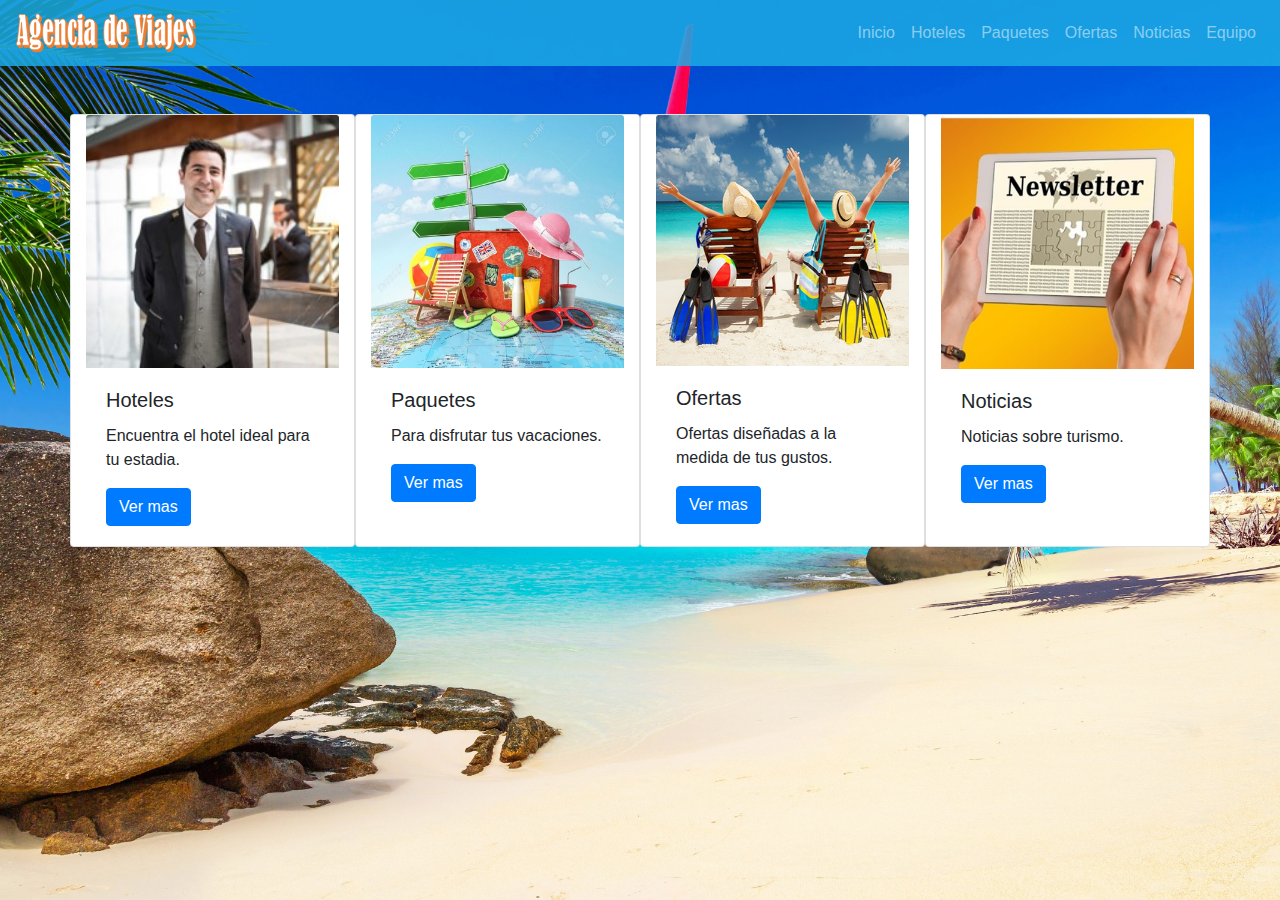
==== src/index.html @ 05388d02 "version 1" ====
<!DOCTYPE html>
<html lang="en">
<head>
    <head>
        <meta charset="utf-8" />
        <meta name="description" content="Agencia de vaijes, viajes, tiquetes" />
        <meta name="keywords" content="Agencia de vaijes, viajes, turismo, Colombia "/>
        <title>Agencia de Viajes</title>
        <link rel="stylesheet" type="text/css" href="estilo.css">
        <link rel="shortcut icon" type="image/icon" href="imagenes/avion.png">
        <link rel="stylesheet" href="https://maxcdn.bootstrapcdn.com/bootstrap/4.4.1/css/bootstrap.min.css"> 
        </script> <script src="https://cdnjs.cloudflare.com/ajax/libs/popper.js/1.16.0/umd/popper.min.js"> 
        </script> <script src= "https://maxcdn.bootstrapcdn.com/bootstrap/4.4.1/js/bootstrap.min.js"> 
        </script> 
    </head> 
        
    </head>
</head>
<body>

    <script src = 'js/bootstrap.min.js'></script>

 
    <header>
        <div>
            <div>
                
<!-- Menu de navegacion y logo utilizando Bootstrap -->
         <nav class="navbar navbar-expand-lg navbar-dark navbar-full" style="background-color: #1babe4d8"> 
            <a class="navbar-brand" href="index.html">
            <img src="imagenes/logo.svg" width="180" height="40" alt="">
            </a>
  
            <ul class="navbar-nav ml-auto"> 
                <li class="nav-item"> 
                    <a class="nav-link" href="index.html"> 
                      Inicio
                    </a> 
                </li> 
                <li class="nav-item"> 
                    <a class="nav-link" href="hoteles.html"> 
                      Hoteles
                    </a> 
                </li> 
                <li class="nav-item"> 
                    <a class="nav-link" href="paquetes.html"> 
                      Paquetes 
                    </a> 
                </li> 
                <li class="nav-item"> 
                    <a class="nav-link" href="ofertas.html"> 
                      Ofertas
                    </a> 
                </li> 
                <li class="nav-item"> 
                    <a class="nav-link" href="noticias.html"> 
                      Noticias
                    </a> 
                </li> 
                <li class="nav-item"> 
                    <a class="nav-link" href="equipo.html"> 
                      Equipo
                    </a> 
                </li> 
            </ul> 
        </nav>
            </div>
        </div>
    </header>

    <div class="container m-5 mx-auto">
        <div class="row d-flex justify-content-center">
             <div class="card col-lg-3" >
                 <img class="card-img-top" src="imagenes/conserje.jpg" alt="Card image cap">
                 <div class="card-body">
                    <h5 class="card-title">Hoteles</h5>
                    <p class="card-text">Encuentra el hotel ideal para tu estadia.</p>
                    <a href="hoteles.html" class="btn btn-primary">Ver mas</a>
                 </div>
            </div>
            <div class="card col-lg-3" >
                 <img class="card-img-top" src="imagenes/paquetes.jpg" alt="Card image cap">
                 <div class="card-body">
                    <h5 class="card-title">Paquetes</h5>
                    <p class="card-text">Para disfrutar tus vacaciones.</p>
                    <a href="Paquetes" class="btn btn-primary">Ver mas</a>
                 </div>
            </div>
            <div class="card col-lg-3" >
                 <img class="card-img-top" src="imagenes/Paquetes4.jpg" alt="Card image cap">
                 <div class="card-body">
                    <h5 class="card-title">Ofertas</h5>
                    <p class="card-text">Ofertas diseñadas a la medida de tus gustos.</p>
                    <a href="ofertas.html" class="btn btn-primary">Ver mas</a>
                 </div>
            </div>
            <div class="card col-lg-3" >
                <img class="card-img-top" src="imagenes/Newsletter.jpg" alt="Card image cap">
                <div class="card-body">
                   <h5 class="card-title">Noticias</h5>
                   <p class="card-text">Noticias sobre turismo.</p>
                   <a href="noticias.html" class="btn btn-primary">Ver mas</a>
                </div>
           </div>
        </div>  
     </div>




</body>
</html>
---- src/estilo.css ----
body {
/* esta seccion corresponde a la imagen de fondo******************/
  /* Ubicación de la imagen */
  
  background-image: url('imagenes/fondo.jpg');
  
  /* Para dejar la imagen de fondo centrada, vertical y
    horizontalmente */
  
  background-position: center center;
  
  /* Para que la imagen de fondo no se repita */
  
  background-repeat: no-repeat;
  
  /* La imagen se fija en la ventana de visualización para que la altura de la imagen no supere a la del contenido */
  
  background-attachment: fixed;
  
  /* La imagen de fondo se reescala automáticamente con el cambio del ancho de ventana del navegador */
  
  background-size: cover;
  
  /* Se muestra un color de fondo mientras se está cargando la imagen
    de fondo o si hay problemas para cargarla */
  
  background-color: #66999;
  
/* change the background color */
/* change the brand and text color */

.container-fluid header nav ul li a{
  color: orange !important;
}
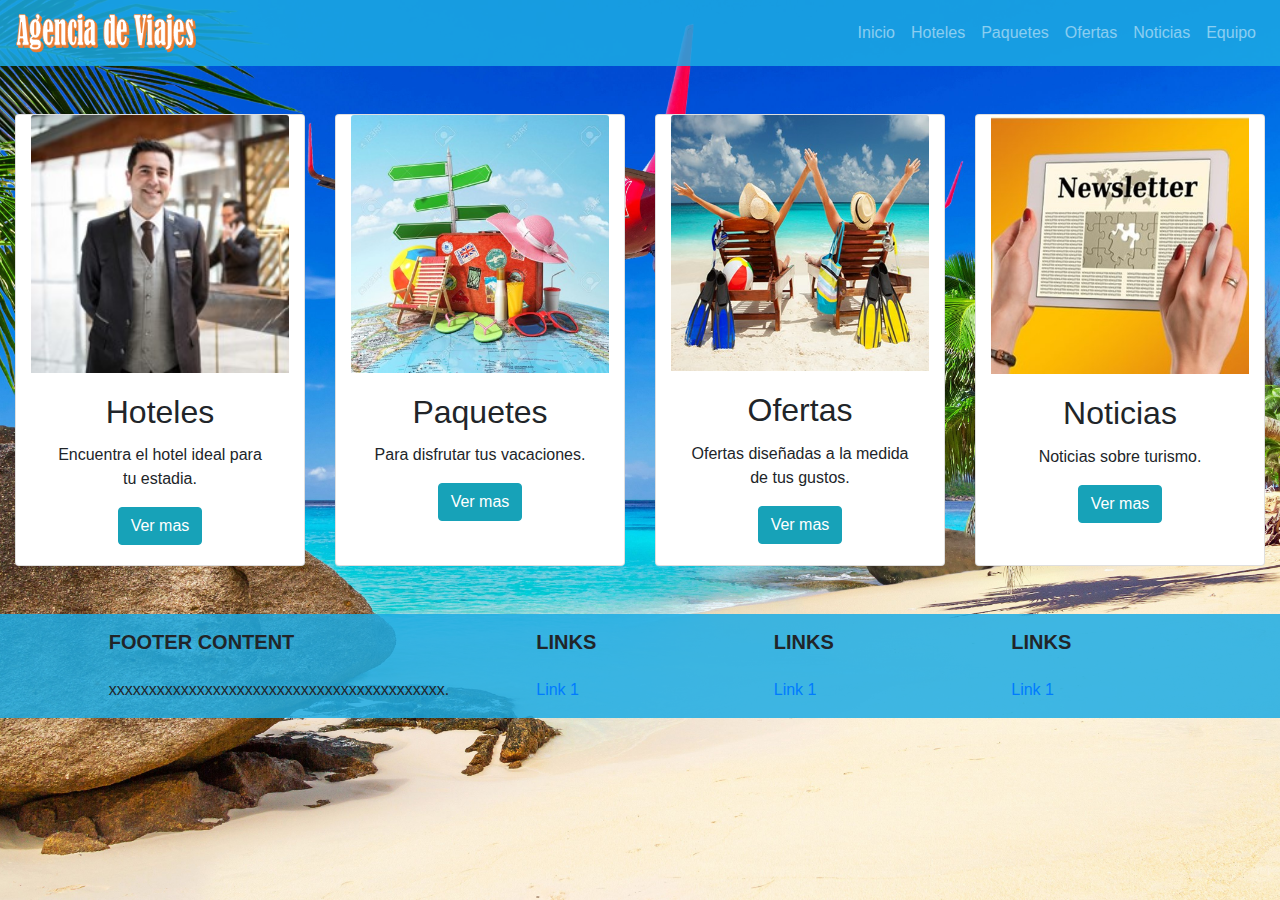
==== commit cad83d77: "Version2" ====
--- a/src/index.html
+++ b/src/index.html
@@ -68,45 +68,130 @@
         </div>
     </header>
 
-    <div class="container m-5 mx-auto">
-        <div class="row d-flex justify-content-center">
+    <div class="container-fluid m-5 mx-auto text-center">
+        <div class="card-deck display: flex;">
              <div class="card col-lg-3" >
-                 <img class="card-img-top" src="imagenes/conserje.jpg" alt="Card image cap">
+                 <img class="card-img-top" src="imagenes/conserje.jpg" alt="">
                  <div class="card-body">
-                    <h5 class="card-title">Hoteles</h5>
+                    <h2 class="card-title">Hoteles</h2>
                     <p class="card-text">Encuentra el hotel ideal para tu estadia.</p>
-                    <a href="hoteles.html" class="btn btn-primary">Ver mas</a>
+                    <a href="hoteles.html" class="btn btn-info">Ver mas</a>
                  </div>
             </div>
             <div class="card col-lg-3" >
-                 <img class="card-img-top" src="imagenes/paquetes.jpg" alt="Card image cap">
+                 <img class="card-img-top" src="imagenes/paquetes.jpg" alt="">
                  <div class="card-body">
-                    <h5 class="card-title">Paquetes</h5>
+                    <h2 class="card-title">Paquetes</h2>
                     <p class="card-text">Para disfrutar tus vacaciones.</p>
-                    <a href="Paquetes" class="btn btn-primary">Ver mas</a>
+                    <a href="paquetes.html" class="btn btn-info">Ver mas</a>
                  </div>
             </div>
             <div class="card col-lg-3" >
-                 <img class="card-img-top" src="imagenes/Paquetes4.jpg" alt="Card image cap">
+                 <img class="card-img-top" src="imagenes/Paquetes4.jpg" alt="">
                  <div class="card-body">
-                    <h5 class="card-title">Ofertas</h5>
+                    <h2 class="card-title">Ofertas</h2>
                     <p class="card-text">Ofertas diseñadas a la medida de tus gustos.</p>
-                    <a href="ofertas.html" class="btn btn-primary">Ver mas</a>
+                    <a href="ofertas.html" class="btn btn-info">Ver mas</a>
                  </div>
             </div>
             <div class="card col-lg-3" >
                 <img class="card-img-top" src="imagenes/Newsletter.jpg" alt="Card image cap">
                 <div class="card-body">
-                   <h5 class="card-title">Noticias</h5>
+                   <h2 class="card-title">Noticias</h2>
                    <p class="card-text">Noticias sobre turismo.</p>
-                   <a href="noticias.html" class="btn btn-primary">Ver mas</a>
+                   <a href="noticias.html" class="btn btn-info">Ver mas</a>
                 </div>
            </div>
         </div>  
      </div>
 
+ 
 
 
+<!-- Footer -->
+<footer class="page-footer font-small unique-color-dark">
+
+    <div style="background-color: #1babe4d8;">
+    
+        <!-- Footer Links -->
+        <div class="container">
+    
+        <!-- Filas -->
+        <div class="row">
+    
+            <!-- Columnasn -->
+            <div class="col-md-4 mx-auto">
+    
+            <!-- Contenido -->
+            <h5 class="font-weight-bold text-uppercase mt-3 mb-4">Footer Content</h5>
+            <p>xxxxxxxxxxxxxxxxxxxxxxxxxxxxxxxxxxxxxxxxxx.</p>
+    
+            </div>
+            <!-- Grid column -->
+    
+            <hr class="clearfix w-100 d-md-none">
+    
+            <!-- Grid column -->
+            <div class="col-md-2 mx-auto">
+    
+            <!-- Links -->
+            <h5 class="font-weight-bold text-uppercase mt-3 mb-4">Links</h5>
+    
+            <ul class="list-unstyled">
+                <li>
+                <a href="#!">Link 1</a>
+                </li>
+
+            </ul>
+    
+            </div>
+            <!-- Grid column -->
+    
+            <hr class="clearfix w-100 d-md-none">
+    
+            <!-- Grid column -->
+            <div class="col-md-2 mx-auto">
+    
+            <!-- Links -->
+            <h5 class="font-weight-bold text-uppercase mt-3 mb-4">Links</h5>
+    
+            <ul class="list-unstyled">
+                <li>
+                <a href="#!">Link 1</a>
+                </li>
+    
+            </ul>
+    
+            </div>
+            <!-- Grid column -->
+    
+            <hr class="clearfix w-100 d-md-none">
+    
+            <!-- Grid column -->
+            <div class="col-md-2 mx-auto">
+    
+            <!-- Links -->
+            <h5 class="font-weight-bold text-uppercase mt-3 mb-4">Links</h5>
+    
+            <ul class="list-unstyled">
+                <li>
+                <a href="#!">Link 1</a>
+                </li>
+
+            </ul>
+    
+            </div>
+            <!-- Grid column -->
+    
+        </div>
+        <!-- Grid row -->
+    
+        </div>
+        <!-- Footer Links -->
+    
+    </div>    
+</footer>
+<!-- Footer -->
 
 </body>
 </html>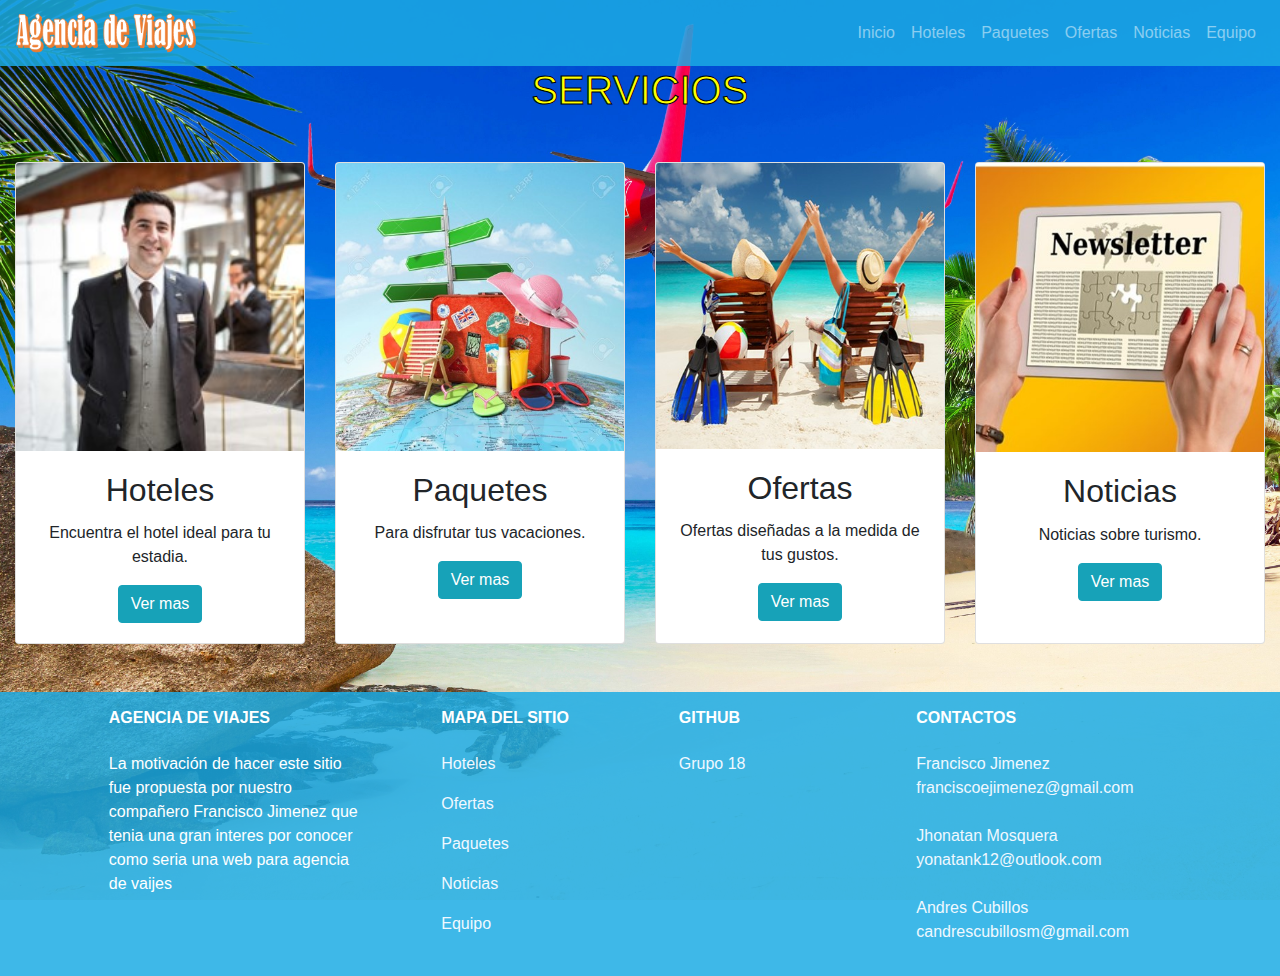
==== commit 8aca78df: "Version 3 modificaciones generales" ====
--- a/src/index.html
+++ b/src/index.html
@@ -1,5 +1,5 @@
 <!DOCTYPE html>
-<html lang="en">
+<html lang="es">
 <head>
     <head>
         <meta charset="utf-8" />
@@ -9,189 +9,179 @@
         <link rel="stylesheet" type="text/css" href="estilo.css">
         <link rel="shortcut icon" type="image/icon" href="imagenes/avion.png">
         <link rel="stylesheet" href="https://maxcdn.bootstrapcdn.com/bootstrap/4.4.1/css/bootstrap.min.css"> 
-        </script> <script src="https://cdnjs.cloudflare.com/ajax/libs/popper.js/1.16.0/umd/popper.min.js"> 
-        </script> <script src= "https://maxcdn.bootstrapcdn.com/bootstrap/4.4.1/js/bootstrap.min.js"> 
         </script> 
     </head> 
-        
-    </head>
 </head>
 <body>
 
-    <script src = 'js/bootstrap.min.js'></script>
-
- 
-    <header>
+<header>
+    <div>
         <div>
-            <div>
-                
-<!-- Menu de navegacion y logo utilizando Bootstrap -->
-         <nav class="navbar navbar-expand-lg navbar-dark navbar-full" style="background-color: #1babe4d8"> 
-            <a class="navbar-brand" href="index.html">
-            <img src="imagenes/logo.svg" width="180" height="40" alt="">
-            </a>
-  
-            <ul class="navbar-nav ml-auto"> 
-                <li class="nav-item"> 
-                    <a class="nav-link" href="index.html"> 
-                      Inicio
-                    </a> 
-                </li> 
-                <li class="nav-item"> 
-                    <a class="nav-link" href="hoteles.html"> 
-                      Hoteles
-                    </a> 
-                </li> 
-                <li class="nav-item"> 
-                    <a class="nav-link" href="paquetes.html"> 
-                      Paquetes 
-                    </a> 
-                </li> 
-                <li class="nav-item"> 
-                    <a class="nav-link" href="ofertas.html"> 
-                      Ofertas
-                    </a> 
-                </li> 
-                <li class="nav-item"> 
-                    <a class="nav-link" href="noticias.html"> 
-                      Noticias
-                    </a> 
-                </li> 
-                <li class="nav-item"> 
-                    <a class="nav-link" href="equipo.html"> 
-                      Equipo
-                    </a> 
-                </li> 
-            </ul> 
+                    
+    <!-- Menu de navegacion y logo utilizando Bootstrap -->
+        <nav>
+            <nav class="navbar navbar-expand-lg navbar-dark navbar-full" style="background-color: #1babe4d8"> 
+                <a class="navbar-brand" href="index.html">
+                <img src="imagenes/logo.svg" width="180" height="40" alt="">
+                </a>
+    
+                <ul class="navbar-nav ml-auto"> 
+                    <li class="nav-item"> 
+                        <a class="nav-link" href="index.html"> 
+                        Inicio
+                        </a> 
+                    </li> 
+                    <li class="nav-item"> 
+                        <a class="nav-link" href="hoteles.html"> 
+                        Hoteles
+                        </a> 
+                    </li> 
+                    <li class="nav-item"> 
+                        <a class="nav-link" href="paquetes.html"> 
+                        Paquetes 
+                        </a> 
+                    </li> 
+                    <li class="nav-item"> 
+                        <a class="nav-link" href="ofertas.html"> 
+                        Ofertas
+                        </a> 
+                    </li> 
+                    <li class="nav-item"> 
+                        <a class="nav-link" href="noticias.html"> 
+                        Noticias
+                        </a> 
+                    </li> 
+                    <li class="nav-item"> 
+                        <a class="nav-link" href="equipo.html"> 
+                        Equipo
+                        </a> 
+                    </li> 
+                </ul> 
+            </nav>
         </nav>
             </div>
         </div>
-    </header>
+</header>
 
-    <div class="container-fluid m-5 mx-auto text-center">
-        <div class="card-deck display: flex;">
-             <div class="card col-lg-3" >
-                 <img class="card-img-top" src="imagenes/conserje.jpg" alt="">
-                 <div class="card-body">
-                    <h2 class="card-title">Hoteles</h2>
-                    <p class="card-text">Encuentra el hotel ideal para tu estadia.</p>
-                    <a href="hoteles.html" class="btn btn-info">Ver mas</a>
-                 </div>
+        <div id = "servicios">
+        <h1  style="color: yellow; text-align: center; -webkit-text-stroke: 1px black;">SERVICIOS</h1> 
+        <div class="container-fluid m-5 mx-auto text-center">
+            <div class="card-deck display: flex;">
+                <div class="card col-lg-3.5" >
+                    <img class="card-img-top" src="imagenes/conserje.jpg" alt="">
+                    <div class="card-body">
+                        <h2 class="card-title">Hoteles</h2>
+                        <p class="card-text">Encuentra el hotel ideal para tu estadia.</p>
+                        <a href="hoteles.html" class="btn btn-info">Ver mas</a>
+                    </div>
+                </div>
+                <div class="card col-lg-3.5" >
+                    <img class="card-img-top" src="imagenes/paquetes.jpg" alt="">
+                    <div class="card-body">
+                        <h2 class="card-title">Paquetes</h2>
+                        <p class="card-text">Para disfrutar tus vacaciones.</p>
+                        <a href="paquetes.html" class="btn btn-info">Ver mas</a>
+                    </div>
+                </div>
+                <div class="card col-lg-3.5" >
+                    <img class="card-img-top" src="imagenes/Paquetes4.jpg" alt="">
+                    <div class="card-body">
+                        <h2 class="card-title">Ofertas</h2>
+                        <p class="card-text">Ofertas diseñadas a la medida de tus gustos.</p>
+                        <a href="ofertas.html" class="btn btn-info">Ver mas</a>
+                    </div>
+                </div>
+                <div class="card col-lg-3.5" >
+                    <img class="card-img-top" src="imagenes/Newsletter.jpg" alt="Card image cap">
+                    <div class="card-body">
+                    <h2 class="card-title">Noticias</h2>
+                    <p class="card-text">Noticias sobre turismo.</p>
+                    <a href="noticias.html" class="btn btn-info">Ver mas</a>
+                    </div>
             </div>
-            <div class="card col-lg-3" >
-                 <img class="card-img-top" src="imagenes/paquetes.jpg" alt="">
-                 <div class="card-body">
-                    <h2 class="card-title">Paquetes</h2>
-                    <p class="card-text">Para disfrutar tus vacaciones.</p>
-                    <a href="paquetes.html" class="btn btn-info">Ver mas</a>
-                 </div>
-            </div>
-            <div class="card col-lg-3" >
-                 <img class="card-img-top" src="imagenes/Paquetes4.jpg" alt="">
-                 <div class="card-body">
-                    <h2 class="card-title">Ofertas</h2>
-                    <p class="card-text">Ofertas diseñadas a la medida de tus gustos.</p>
-                    <a href="ofertas.html" class="btn btn-info">Ver mas</a>
-                 </div>
-            </div>
-            <div class="card col-lg-3" >
-                <img class="card-img-top" src="imagenes/Newsletter.jpg" alt="Card image cap">
-                <div class="card-body">
-                   <h2 class="card-title">Noticias</h2>
-                   <p class="card-text">Noticias sobre turismo.</p>
-                   <a href="noticias.html" class="btn btn-info">Ver mas</a>
-                </div>
-           </div>
-        </div>  
-     </div>
-
- 
+            </div>  
+        </div>
+        </div>
+    
 
 
-<!-- Footer -->
-<footer class="page-footer font-small unique-color-dark">
+    <!-- Footer -->
+    <footer class="page-footer font-small unique-color-dark">
 
-    <div style="background-color: #1babe4d8;">
+        <div style="background-color: #1babe4d8;">
+
+            <div class="container text-center text-md-left">
     
-        <!-- Footer Links -->
-        <div class="container">
-    
-        <!-- Filas -->
-        <div class="row">
-    
-            <!-- Columnasn -->
-            <div class="col-md-4 mx-auto">
-    
-            <!-- Contenido -->
-            <h5 class="font-weight-bold text-uppercase mt-3 mb-4">Footer Content</h5>
-            <p>xxxxxxxxxxxxxxxxxxxxxxxxxxxxxxxxxxxxxxxxxx.</p>
-    
+       
+                <div class="row text-center text-md-left mt-3 pb-3">
+            
+                    <!-- Grid column -->
+                    <div class="col-md-3 col-lg-3 col-xl-3 mx-auto mt-3" >
+                        <h6 class="text-uppercase mb-4 font-weight-bold text-white" >AGENCIA DE VIAJES</h6>
+                        <p class="text-white">La motivación de hacer este sitio fue propuesta por nuestro compañero Francisco Jimenez que tenia una gran interes por conocer como seria una web para agencia de vaijes</p>
+                    </div>
+                    <!-- Grid column -->
+            
+                    <hr class="w-100 clearfix d-md-none">
+            
+                    <!-- Grid column -->
+                    <div class="col-md-2 col-lg-2 col-xl-2 mx-auto mt-3">
+                    <h6 class="text-uppercase mb-4 font-weight-bold text-white">MAPA DEL SITIO</h6>
+                    
+                    
+                    <p>
+                        <a href="hoteles.html"  style="color: aliceblue;">Hoteles</a>
+                    </p>
+                    <p>
+                        <a href="ofertas.html"  style="color: aliceblue;">Ofertas</a>
+                    </p>
+                    <p>
+                        <a href="paquetes.html" style="color: aliceblue;">Paquetes</a>
+                    </p>
+                    <p>
+                        <a href="noticias.html"  style="color: aliceblue;">Noticias</a>
+                    </p>
+                    <p>
+                        <a href="equipo.html"  style="color: aliceblue;">Equipo</a>
+                    </p>
+                    </div>
+                    <!-- Grid column -->
+            
+                    <hr class="w-100 clearfix d-md-none">
+            
+                    <!-- Grid column -->
+                    <div class="col-md-3 col-lg-2 col-xl-2 mx-auto mt-3">
+                    <h6 class="text-uppercase mb-4 font-weight-bold text-white">GITHUB</h6>
+                    <p>
+                        <a href="https://github.com/andrescubillosm/ciclo_3-grupo_18"  style="color: aliceblue;">Grupo 18</a>
+                    </p>
+                    
+                    </div>
+            
+                    <!-- Grid column -->
+                    <hr class="w-100 clearfix d-md-none">
+            
+                    <!-- Columna de contactos -->
+                    <div class="col-md-4 col-lg-3 col-xl-3 mx-auto mt-3">
+                    <h6 class="text-uppercase mb-4 font-weight-bold text-white">CONTACTOS</h6>
+            
+                    <p  style="color: aliceblue;">
+                        Francisco Jimenez<br>franciscoejimenez@gmail.com<br>
+                        
+                        <br>Jhonatan Mosquera<br>yonatank12@outlook.com<br>
+                        
+                        <br>Andres Cubillos<br>candrescubillosm@gmail.com</p>
+            
+                    </div>
+
+                </div>   
+                </div>
             </div>
-            <!-- Grid column -->
-    
-            <hr class="clearfix w-100 d-md-none">
-    
-            <!-- Grid column -->
-            <div class="col-md-2 mx-auto">
-    
-            <!-- Links -->
-            <h5 class="font-weight-bold text-uppercase mt-3 mb-4">Links</h5>
-    
-            <ul class="list-unstyled">
-                <li>
-                <a href="#!">Link 1</a>
-                </li>
+        </div>
+    </footer>
 
-            </ul>
-    
-            </div>
-            <!-- Grid column -->
-    
-            <hr class="clearfix w-100 d-md-none">
-    
-            <!-- Grid column -->
-            <div class="col-md-2 mx-auto">
-    
-            <!-- Links -->
-            <h5 class="font-weight-bold text-uppercase mt-3 mb-4">Links</h5>
-    
-            <ul class="list-unstyled">
-                <li>
-                <a href="#!">Link 1</a>
-                </li>
-    
-            </ul>
-    
-            </div>
-            <!-- Grid column -->
-    
-            <hr class="clearfix w-100 d-md-none">
-    
-            <!-- Grid column -->
-            <div class="col-md-2 mx-auto">
-    
-            <!-- Links -->
-            <h5 class="font-weight-bold text-uppercase mt-3 mb-4">Links</h5>
-    
-            <ul class="list-unstyled">
-                <li>
-                <a href="#!">Link 1</a>
-                </li>
-
-            </ul>
-    
-            </div>
-            <!-- Grid column -->
-    
-        </div>
-        <!-- Grid row -->
-    
-        </div>
-        <!-- Footer Links -->
-    
-    </div>    
-</footer>
-<!-- Footer -->
+    <script src="https://cdn.jsdelivr.net/npm/bootstrap@5.0.0-beta1/dist/js/bootstrap.bundle.min.js" integrity="sha384-ygbV9kiqUc6oa4msXn9868pTtWMgiQaeYH7/t7LECLbyPA2x65Kgf80OJFdroafW" crossorigin="anonymous"></script>
+    <script src = 'js/bootstrap.min.js'></script>
 
 </body>
 </html>--- a/src/estilo.css
+++ b/src/estilo.css
@@ -25,10 +25,74 @@
     de fondo o si hay problemas para cargarla */
   
   background-color: #66999;
-  
-/* change the background color */
-/* change the brand and text color */
+}
 
-.container-fluid header nav ul li a{
-  color: orange !important;
+
+
+
+  /* Estos son los cuadros de las noticias y el estilo de las cajas */
+
+div#noticias .container {
+
+width: 1600px;
+height: 1000px;
+background: #1babe4d8;
+margin: auto;
+display: flex;
+flex-wrap: wrap;
+justify-content: space-between;
+
 }
+
+div#noticias .item {
+
+background: white;
+float: center;
+width: 46%;
+height: 46%;
+flex: auto;
+margin-bottom: 1%;
+margin-left: 1%;
+margin-right: 1%;
+margin-top: 1%;
+font-size: small;
+image-rendering: auto;
+
+
+
+}
+
+
+  /* Este codigo centra las fotos a las cajas de las noticias*/
+
+.centrado{
+  margin:10px auto;
+  display:block;
+}
+
+
+div#ofertas .container {
+
+  width: 1000px;
+  height: 600px;
+  background: #1babe4d8;
+  margin: auto;
+  display: flex;
+  flex-wrap: wrap;
+  justify-content: space-between;
+}
+
+div#ofertas .item {
+
+  float: center;
+  width: 46%;
+  height: 46%;
+  flex: auto;
+  margin-bottom: 1%;
+  margin-left: 1%;
+  margin-right: 1%;
+  margin-top: 1%;
+  image-rendering: auto;
+  color: white;
+
+}